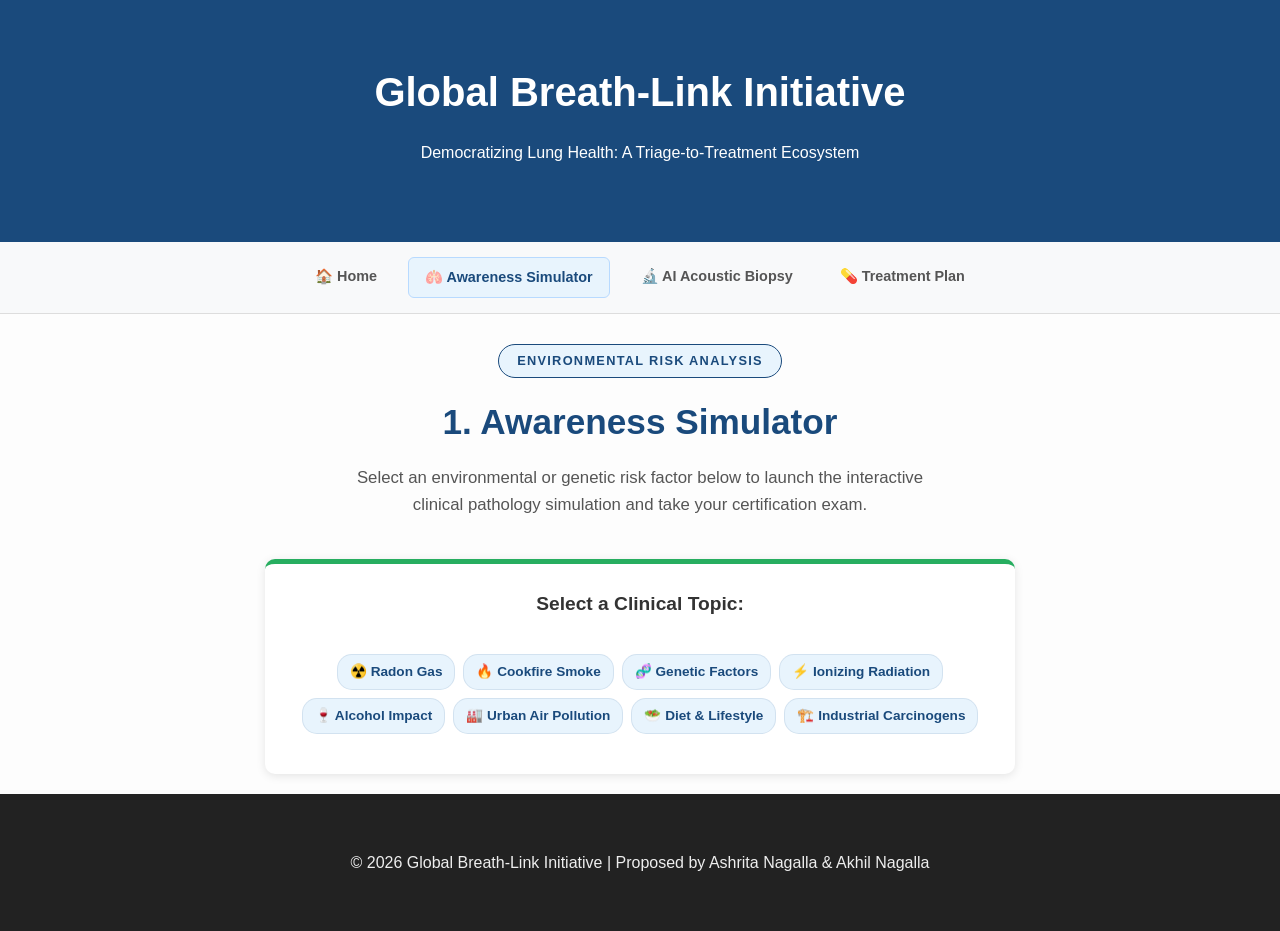
==== awareness.html @ 965873a1 "Add files via upload" ====
﻿<!DOCTYPE html>
<html lang="en">
<head>
    <meta charset="UTF-8">
    <meta name="viewport" content="width=device-width, initial-scale=1.0">
    <title>Awareness Simulator — Global Breath-Link</title>
    <link rel="stylesheet" href="style.css">
</head>
<body>

    <header>
        <h1>Global Breath-Link Initiative</h1>
        <p>Democratizing Lung Health: A Triage-to-Treatment Ecosystem</p>
    </header>

    <div class="top-nav">
        <a href="index.html">🏠 Home</a>
        <a href="awareness.html" class="active">🫁 Awareness Simulator</a>
        <a href="detection.html">🔬 AI Acoustic Biopsy</a>
        <a href="treatment.html">💊 Treatment Plan</a>
    </div>

    <div class="container" id="mainContent">
        <div style="text-align:center; margin-bottom:40px; padding-top:10px;">
            <div style="display:inline-block; background:#e8f4fd; border:1px solid var(--primary); border-radius:20px; padding:6px 18px; font-size:0.8rem; font-weight: bold; color:var(--primary); letter-spacing:0.1em; text-transform:uppercase; margin-bottom:16px;">ENVIRONMENTAL RISK ANALYSIS</div>
            <h2 style="font-size:2.2rem; margin-top:0; margin-bottom:15px; color:var(--primary);">1. Awareness Simulator</h2>
            <p style="color:#555; max-width:600px; margin:auto; line-height:1.6; font-size:1.05rem;">Select an environmental or genetic risk factor below to launch the interactive clinical pathology simulation and take your certification exam.</p>
        </div>

        <div class="card" style="border-top-color: var(--secondary); text-align: center; max-width: 700px; margin: 0 auto;">
            <h3 style="margin-top:0; font-size: 1.2rem;">Select a Clinical Topic:</h3>
            <div class="tag-cloud" style="justify-content: center; padding: 15px 0;">
                <span class="tag" onclick="openSim('radon')">☢️ Radon Gas</span>
                <span class="tag" onclick="openSim('cookfire')">🔥 Cookfire Smoke</span>
                <span class="tag" onclick="openSim('genetics')">🧬 Genetic Factors</span>
                <span class="tag" onclick="openSim('radiation')">⚡ Ionizing Radiation</span>
                <span class="tag" onclick="openSim('alcohol')">🍷 Alcohol Impact</span>
                <span class="tag" onclick="openSim('air')">🏭 Urban Air Pollution</span>
                <span class="tag" onclick="openSim('diet')">🥗 Diet & Lifestyle</span>
                <span class="tag" onclick="openSim('carcinogens')">🏗️ Industrial Carcinogens</span>
            </div>
        </div>
    </div>

    <div id="simulator">
        <button onclick="goBack()" style="background:var(--primary); color:white; border:none; padding:10px 20px; border-radius:6px; cursor:pointer; font-weight:bold; transition:0.2s; box-shadow:0 2px 5px rgba(0,0,0,0.1); margin-bottom: 20px;">⬅ Exit Simulator</button>

        <h2 id="simTitle" style="color:var(--primary); margin-top:10px;">PATHOLOGY ANALYSIS</h2>

        <div class="viewer">
            <canvas id="lungCanvas" width="300" height="300"></canvas>
        </div>

        <div class="healthbar"><div id="healthFill" class="healthfill"></div></div>

        <div class="controls">
            <button id="step-healthy" onclick="setExposure('healthy')">Healthy State</button>
            <button id="step-low" onclick="setExposure('low')">Low Exposure</button>
            <button id="step-medium" onclick="setExposure('medium')">Medium Exposure</button>
            <button id="step-high" onclick="setExposure('high')">High Exposure</button>
        </div>

        <div class="edu-panel">
            <h3 id="eduHeading" style="color:var(--primary); margin-top:0; border-bottom:2px solid #f0f0f0; padding-bottom:10px; font-size:1.4rem;">Diagnostic Overview</h3>
            <p id="infoText" style="color:#555; font-size:1.05rem; font-weight:500; line-height:1.6;"></p>

            <div id="detailedSpecs" style="font-size:0.95rem; margin-top:20px;">
                <div style="background:#fdfdfd; padding:18px; border-radius:8px; margin-bottom:15px; border:1px solid #eee; border-left:4px solid var(--accent); box-shadow:0 2px 5px rgba(0,0,0,0.02);">
                    <h4 style="color:var(--accent); margin:0 0 8px 0; text-transform:uppercase; font-size:0.85rem; letter-spacing:0.05em;">🔬 Cellular Pathogenesis</h4>
                    <p id="specMech" style="color:#444; margin:0; line-height:1.6;"></p>
                </div>
                <div style="background:#fdfdfd; padding:18px; border-radius:8px; border:1px solid #eee; border-left:4px solid var(--danger); box-shadow:0 2px 5px rgba(0,0,0,0.02);">
                    <h4 style="color:var(--danger); margin:0 0 8px 0; text-transform:uppercase; font-size:0.85rem; letter-spacing:0.05em;">📉 Long-term Prognosis</h4>
                    <p id="specProg" style="color:#444; margin:0; line-height:1.6;"></p>
                </div>
            </div>
        </div>

        <p id="lockMessage" class="unlock-msg">🔒 Explore Healthy → Low → Medium → High to unlock the Exam.</p>
        <button id="quizButton" class="quizBtn" onclick="startQuiz()">Take Certification Exam</button>
    </div>

    <div id="quizModal">
        <div class="quiz-content">
            <h2 id="quizHeader">Certification Exam</h2>
            <div id="quizBody"></div>
            <div id="quizResults"></div>

            <div id="nameSection">
                <h3>🎓 Enter Your Name for the Certificate</h3>
                <p>Your name will appear exactly as you type it.</p>
                <div class="name-inputs">
                    <input type="text" id="firstNameInput" placeholder="First Name" maxlength="30">
                    <input type="text" id="lastNameInput" placeholder="Last Name" maxlength="30">
                </div>
                <div id="nameError">Please enter both your first and last name.</div>
            </div>

            <button id="submitQuizBtn" onclick="submitQuiz()" style="background:var(--secondary); color:white; border:none; padding:14px; border-radius:8px; cursor:pointer; font-weight:bold; width:100%; font-size:1rem; transition:0.2s;" onmouseover="this.style.boxShadow='0 4px 15px rgba(39,174,96,0.3)'; this.style.transform='translateY(-2px)';" onmouseout="this.style.boxShadow='none'; this.style.transform='none';">Submit Answers</button>
            <button id="downloadCertBtn" onclick="generateCertificate()" class="cert-btn">⬇ Download My Certificate</button>
            <button onclick="closeQuiz()" class="close-quiz">Close [X]</button>
        </div>
    </div>

    <canvas id="certCanvas" width="900" height="650" style="display:none;"></canvas>

    <footer>
        <p>&copy; 2026 Global Breath-Link Initiative | Proposed by Ashrita Nagalla & Akhil Nagalla</p>
    </footer>

    <script src="data.js"></script>
    <script src="script.js"></script>

</body>
</html>
---- style.css ----
:root{
    --primary:#1a4a7c;
    --secondary:#27ae60;
    --bg:#fdfdfd;
    --accent:#f39c12;
    --dark:#0a0a0a;
    --danger:#e74c3c;
}

body{ font-family:'Segoe UI',Tahoma,sans-serif; line-height:1.6; margin:0; background:var(--bg); color:#333; }
.container{ max-width:1000px; margin:auto; padding:20px; }
header{ background:var(--primary); color:#fff; padding:60px 20px; text-align:center; }
header h1{ margin:0; font-size:2.5rem; }
section{ padding:40px 0; border-bottom:1px solid #ddd; }

/* ── GLOBAL NAV BAR ── */
.top-nav {
    background: #f8f9fa;
    border-bottom: 1px solid #ddd;
    padding: 15px 20px;
    display: flex;
    gap: 15px;
    flex-wrap: wrap;
    justify-content: center;
}
.top-nav a {
    color: #555;
    text-decoration: none;
    padding: 8px 16px;
    border-radius: 6px;
    font-size: 0.9rem;
    font-weight: bold;
    transition: 0.2s;
}
.top-nav a:hover {
    background: #eee;
}
.top-nav a.active {
    color: var(--primary);
    background: #e8f4fd;
    border: 1px solid #b8daff;
}

/* VIEWING AREA */
.grid{ display:grid; grid-template-columns:repeat(auto-fit,minmax(300px,1fr)); gap:20px; }
.card{ background:#fff; padding:25px; border-radius:10px; box-shadow:0 2px 10px rgba(0,0,0,0.1); border-top:5px solid var(--secondary); }
.tag-cloud{ display:flex; flex-wrap:wrap; gap:8px; margin-top:10px; }
.tag{ background:#e8f4fd; color:#1a4a7c; padding:6px 12px; border-radius:15px; font-size:0.85rem; font-weight:bold; cursor:pointer; transition: 0.2s; border:1px solid rgba(26,74,124,0.1); }
.tag:hover{ background:#1a4a7c; color:white; transform:translateY(-2px); box-shadow:0 4px 10px rgba(26,74,124,0.2); }

/* SIMULATOR STYLES - LIGHT THEME */
#simulator{ display:none; background:#f8f9fa; color:#333; padding:40px 20px; text-align:center; border-top: 1px solid #eee;}
.viewer { max-width:300px; margin:10px auto; background: #0a0a0a; border-radius: 20px; position: relative; border: 4px solid #fff; box-shadow: 0 8px 25px rgba(0,0,0,0.15); }
canvas { display: block; max-width: 100%; height: auto; }

.healthbar{ width:280px; height:16px; background:#ddd; margin:20px auto; border-radius:10px; overflow:hidden; box-shadow: inset 0 2px 5px rgba(0,0,0,0.1); }
.healthfill{ height:100%; width:100%; background:#27ae60; transition: 1s; }

.controls button{ padding:10px 16px; margin:6px; border:1px solid #ccc; border-radius:6px; background:#fff; color:#555; cursor:pointer; font-weight:bold; transition:0.2s; box-shadow:0 2px 5px rgba(0,0,0,0.02); }
.controls button:hover { border-color:var(--primary); color:var(--primary); background:#e8f4fd; }
.controls button.active { background: var(--secondary); border-color:var(--secondary); color:white; box-shadow:0 4px 10px rgba(39,174,96,0.3); }

/* DETAILED INFO PANEL (CLINICAL ANALYSIS) - LIGHT THEME */
.edu-panel {
    max-width: 700px; margin: 30px auto; background: #fff; padding: 30px;
    border-radius: 12px; text-align: left; border: 1px solid #eee;
    border-top: 4px solid var(--secondary);
    max-height: 500px; overflow-y: auto;
    box-shadow: 0 4px 20px rgba(0,0,0,0.05);
}

.unlock-msg { color: #856404; background:#fff3cd; border:1px solid #ffeeba; font-weight: bold; margin: 15px auto; padding: 12px 20px; border-radius: 8px; font-size: 0.9rem; display: inline-block; }
.quizBtn{ display:none; background:var(--secondary); padding:15px 30px; border:none; border-radius:8px; color:white; font-weight:bold; cursor:pointer; margin-top:20px; box-shadow:0 4px 15px rgba(39,174,96,0.3); transition:0.2s; font-size: 1.05rem;}
.quizBtn:hover{ background:#22c774; transform:translateY(-2px); }

/* QUIZ MODAL - LIGHT THEME */
#quizModal {
    display:none; position:fixed; top:0; left:0; width:100%; height:100%;
    background:rgba(255,255,255,0.85); z-index:2000; justify-content:center; align-items:center;
    padding: 20px; backdrop-filter: blur(5px);
}
.quiz-content {
    background:#fdfdfd; padding:30px; border-radius:8px; max-width:600px; width:90%;
    color:#444; position: relative; display: flex; flex-direction: column; max-height: 90vh;
    border:1px solid #eee; box-shadow: 0 10px 30px rgba(0,0,0,0.1);
    border-top: 4px solid var(--secondary);
}
#quizHeader { color: var(--primary); margin-top: 0; padding-bottom: 15px; border-bottom: 2px solid #f0f0f0; font-size: 1.5rem;}
#quizBody { overflow-y: auto; flex-grow: 1; padding-right: 15px; margin: 20px 0; }
.quiz-q { margin-bottom: 25px; border-bottom: 1px solid #f9f9f9; padding-bottom: 15px; }
.quiz-q p { font-weight: bold; color: #333; margin-bottom: 10px; }
.quiz-q label { color: #555; }

#quizResults { display:none; padding:15px; border-radius:8px; font-weight:bold; margin-bottom:15px; text-align:center; background:#e8f4fd; color:var(--primary); border:1px solid #b8daff;}

/* NAME INPUT SECTION */
#nameSection {
    display: none;
    background: #fdfdfd;
    border: 1px solid #eee;
    border-radius: 8px;
    padding: 20px;
    margin: 15px 0;
    text-align: center;
    box-shadow: 0 2px 5px rgba(0,0,0,0.02);
}
#nameSection h3 { color: var(--primary); margin: 0 0 8px 0; font-size: 1.1rem; }
#nameSection p { color: #666; margin: 0 0 15px 0; font-size: 0.9rem; }
.name-inputs { display: flex; gap: 10px; justify-content: center; flex-wrap: wrap; }
.name-inputs input {
    background:#fff; border:1px solid #ccc; border-radius:6px; color:#333; padding:12px 14px; font-size:0.95rem;
    outline:none; transition:border-color 0.2s; box-shadow: inset 0 1px 3px rgba(0,0,0,0.05); font-family:'Segoe UI',Tahoma,sans-serif;
}
.name-inputs input:focus { border-color:var(--secondary); box-shadow: 0 0 5px rgba(39,174,96,0.3); }
.name-inputs input.input-error { border-color: var(--danger); animation: shake 0.3s ease; }

@keyframes shake {
    0%, 100% { transform: translateX(0); }
    25% { transform: translateX(-5px); }
    75% { transform: translateX(5px); }
}

#nameError { color: var(--danger); font-size: 0.85rem; margin-top: 8px; display: none; }

.cert-btn { 
    display:none; background:var(--primary); color:white; padding:14px; 
    border:none; border-radius:8px; cursor:pointer; font-weight:bold; 
    width:100%; margin-top:10px; transition: 0.2s; font-size: 1rem;
}
.cert-btn:hover { background:#153a63; transform:translateY(-2px); box-shadow:0 4px 15px rgba(26,74,124,0.3); }

.close-quiz { 
    background:none; border:none; color:#888; cursor:pointer; 
    text-align:center; width:100%; margin-top: 15px; 
    font-size: 0.9rem; font-weight: 500;
}
.close-quiz:hover { color: #555; }

footer{ text-align:center; padding:40px; background:#222; color:#eee; }

/* ===== GRID FIX (SAFE) ===== */
.grid {
    display: grid;
    grid-template-columns: repeat(2, 1fr);
    gap: 20px;
}

/* ===== CARD ALIGNMENT FIX ===== */
.treatment-card {
    grid-column: span 2;
    max-width: 520px;
    justify-self: center;
}

/* ===== MOBILE FIX ===== */
@media (max-width: 700px) {
    .grid {
        grid-template-columns: 1fr;
    }

    .treatment-card {
        grid-column: span 1;
        max-width: 100%;
    }
}
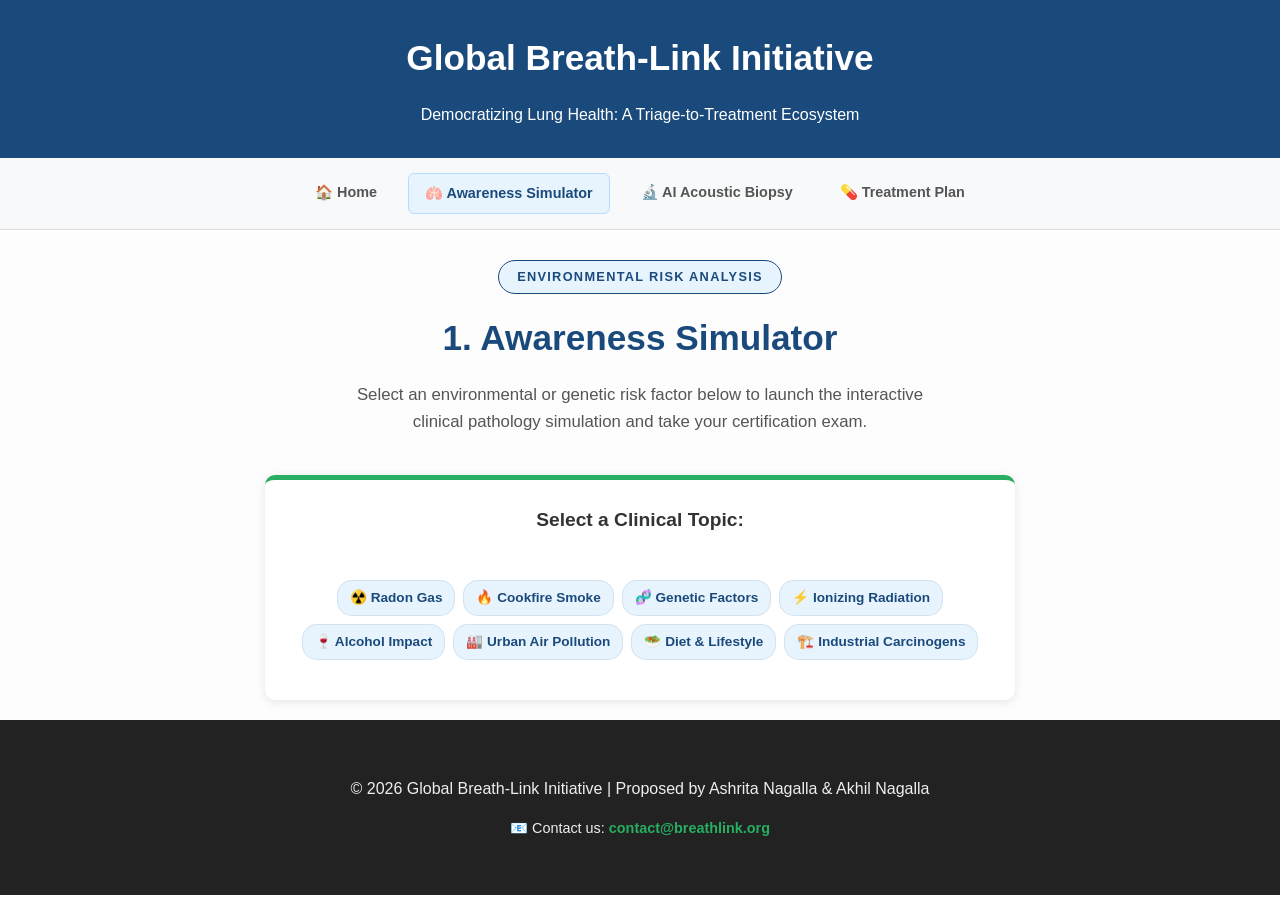
==== commit 9c296398: "Add files via upload" ====
--- a/awareness.html
+++ b/awareness.html
@@ -105,8 +105,9 @@
     <canvas id="certCanvas" width="900" height="650" style="display:none;"></canvas>
 
     <footer>
-        <p>&copy; 2026 Global Breath-Link Initiative | Proposed by Ashrita Nagalla & Akhil Nagalla</p>
-    </footer>
+    <p>&copy; 2026 Global Breath-Link Initiative | Proposed by Ashrita Nagalla & Akhil Nagalla</p>
+    <p style="margin-top:10px; font-size:0.9rem;">📧 Contact us: <a href="mailto:contact@breathlink.org" style="color:var(--secondary); text-decoration:none; font-weight: bold;">contact@breathlink.org</a></p>
+</footer>
 
     <script src="data.js"></script>
     <script src="script.js"></script>
--- a/style.css
+++ b/style.css
@@ -9,8 +9,21 @@
 
 body{ font-family:'Segoe UI',Tahoma,sans-serif; line-height:1.6; margin:0; background:var(--bg); color:#333; }
 .container{ max-width:1000px; margin:auto; padding:20px; }
-header{ background:var(--primary); color:#fff; padding:60px 20px; text-align:center; }
-header h1{ margin:0; font-size:2.5rem; }
+
+header { 
+    background: var(--primary); 
+    color: #fff; 
+    padding: 30px 20px; /* Reduced from 60px to 30px to make the header shorter */
+    text-align: center; 
+}
+
+header h1 { 
+    margin: 0; 
+    font-size: 2.2rem; /* Slightly smaller text to fit the new height */
+}
+header p {
+    margin-bottom: 0; /* Removes extra space below the paragraph */
+}
 section{ padding:40px 0; border-bottom:1px solid #ddd; }
 
 /* ── GLOBAL NAV BAR ── */
@@ -43,9 +56,20 @@
 
 /* VIEWING AREA */
 .grid{ display:grid; grid-template-columns:repeat(auto-fit,minmax(300px,1fr)); gap:20px; }
-.card{ background:#fff; padding:25px; border-radius:10px; box-shadow:0 2px 10px rgba(0,0,0,0.1); border-top:5px solid var(--secondary); }
+
+/* UPDATED: Added Flexbox properties so inner elements can be pushed to bottom */
+.card { 
+    background:#fff; 
+    padding:25px; 
+    border-radius:10px; 
+    box-shadow:0 2px 10px rgba(0,0,0,0.1); 
+    border-top:5px solid var(--secondary); 
+    display: flex; 
+    flex-direction: column; 
+}
+
 .tag-cloud{ display:flex; flex-wrap:wrap; gap:8px; margin-top:10px; }
-.tag{ background:#e8f4fd; color:#1a4a7c; padding:6px 12px; border-radius:15px; font-size:0.85rem; font-weight:bold; cursor:pointer; transition: 0.2s; border:1px solid rgba(26,74,124,0.1); }
+.tag{ background:#e8f4fd; color:#1a4a7c; padding:6px 12px; border-radius:15px; font-size:0.85rem; font-weight:bold; cursor:pointer; transition: 0.2s; border:1px solid rgba(26,74,124,0.1); display: inline-block; }
 .tag:hover{ background:#1a4a7c; color:white; transform:translateY(-2px); box-shadow:0 4px 10px rgba(26,74,124,0.2); }
 
 /* SIMULATOR STYLES - LIGHT THEME */
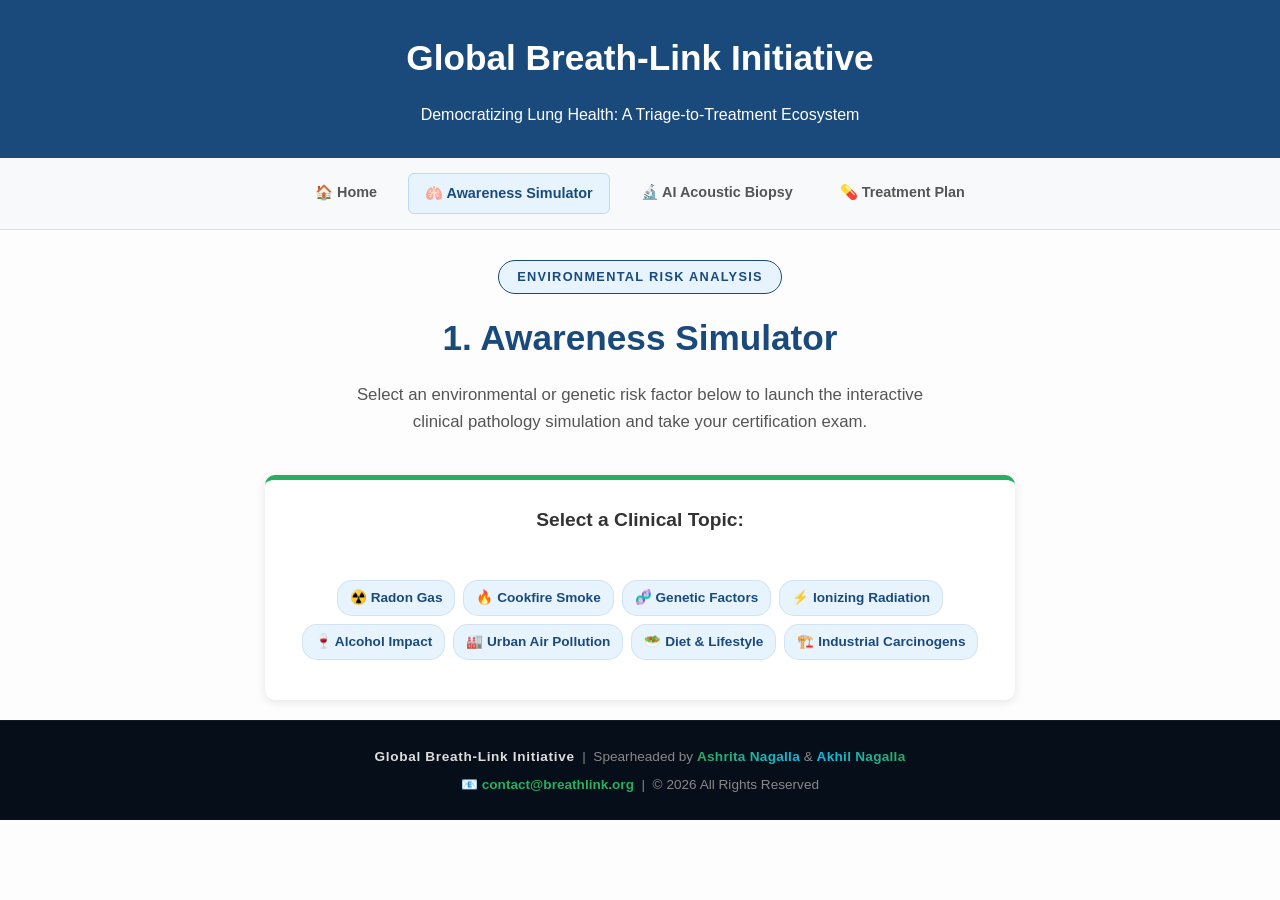
==== commit 3734d334: "Add files via upload" ====
--- a/awareness.html
+++ b/awareness.html
@@ -43,7 +43,7 @@
     </div>
 
     <div id="simulator">
-        <button onclick="goBack()" style="background:var(--primary); color:white; border:none; padding:10px 20px; border-radius:6px; cursor:pointer; font-weight:bold; transition:0.2s; box-shadow:0 2px 5px rgba(0,0,0,0.1); margin-bottom: 20px;">⬅ Exit Simulator</button>
+        <button onclick="goBack()" style="background:var(--primary); color:white; border:none; padding:10px 20px; border-radius:6px; cursor:pointer; font-weight:bold; transition:0.2s; box-shadow:0 2px 5px rgba(0,0,0,0.1); margin-bottom: 20px;">⬅ Go Back to Clinical Topics</button>
 
         <h2 id="simTitle" style="color:var(--primary); margin-top:10px;">PATHOLOGY ANALYSIS</h2>
 
@@ -104,9 +104,21 @@
 
     <canvas id="certCanvas" width="900" height="650" style="display:none;"></canvas>
 
-    <footer>
-    <p>&copy; 2026 Global Breath-Link Initiative | Proposed by Ashrita Nagalla & Akhil Nagalla</p>
-    <p style="margin-top:10px; font-size:0.9rem;">📧 Contact us: <a href="mailto:contact@breathlink.org" style="color:var(--secondary); text-decoration:none; font-weight: bold;">contact@breathlink.org</a></p>
+ <footer style="background: #060e1a; padding: 25px 20px; border-top: 1px solid rgba(255,255,255,0.05); text-align: center; font-family: 'Segoe UI', Tahoma, sans-serif; font-size: 0.85rem; color: #888;">
+    
+    <div style="margin-bottom: 6px;">
+        <strong style="color: #ddd; letter-spacing: 0.05em;">Global Breath-Link Initiative</strong> &nbsp;|&nbsp; 
+        Spearheaded by 
+        <span style="font-weight: 800; letter-spacing: 0.02em; background: linear-gradient(90deg, #27ae60, #0abde3); -webkit-background-clip: text; -webkit-text-fill-color: transparent;">Ashrita Nagalla</span> 
+        &amp; 
+        <span style="font-weight: 800; letter-spacing: 0.02em; background: linear-gradient(90deg, #0abde3, #27ae60); -webkit-background-clip: text; -webkit-text-fill-color: transparent;">Akhil Nagalla</span>
+    </div>
+
+    <div>
+        📧 <a href="mailto:contact@breathlink.org" style="color: var(--secondary); text-decoration: none; font-weight: 600; transition: 0.2s;" onmouseover="this.style.color='#0abde3'" onmouseout="this.style.color='var(--secondary)'">contact@breathlink.org</a> 
+        &nbsp;|&nbsp; &copy; 2026 All Rights Reserved
+    </div>
+
 </footer>
 
     <script src="data.js"></script>
